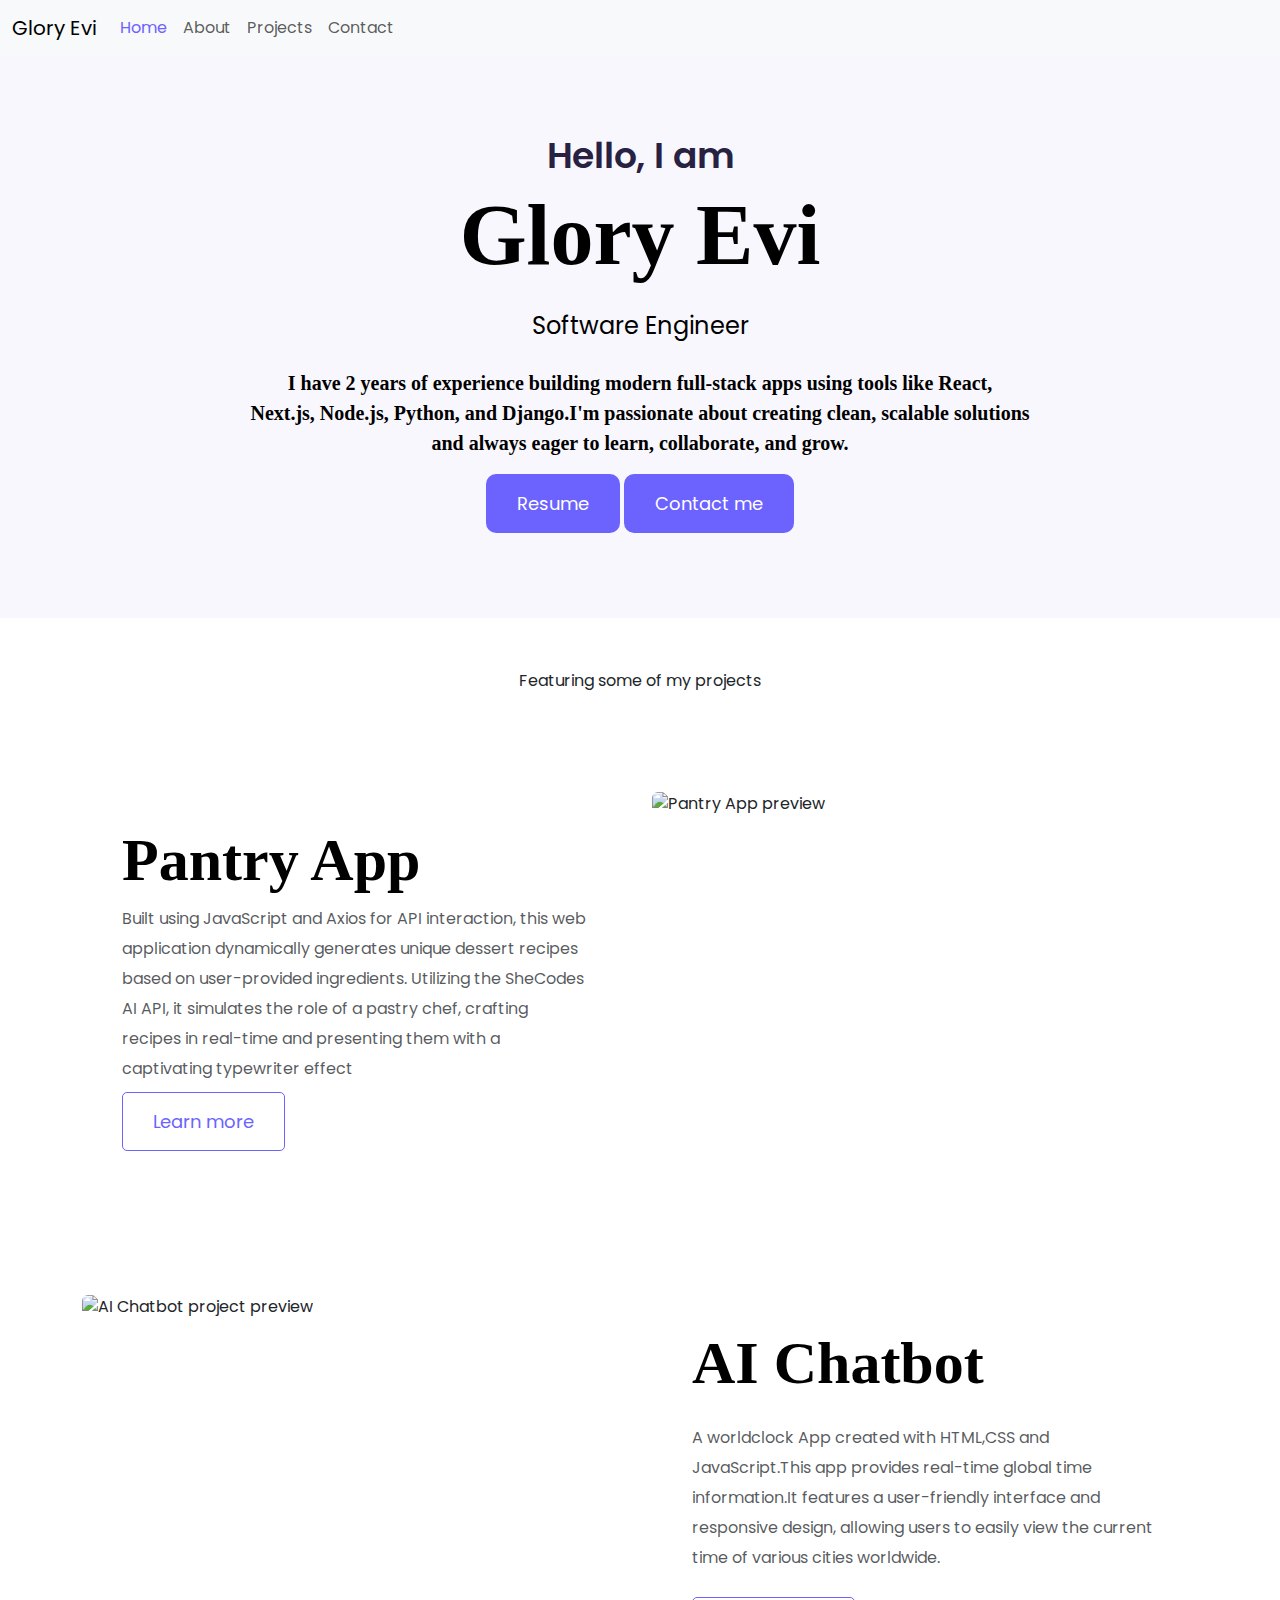
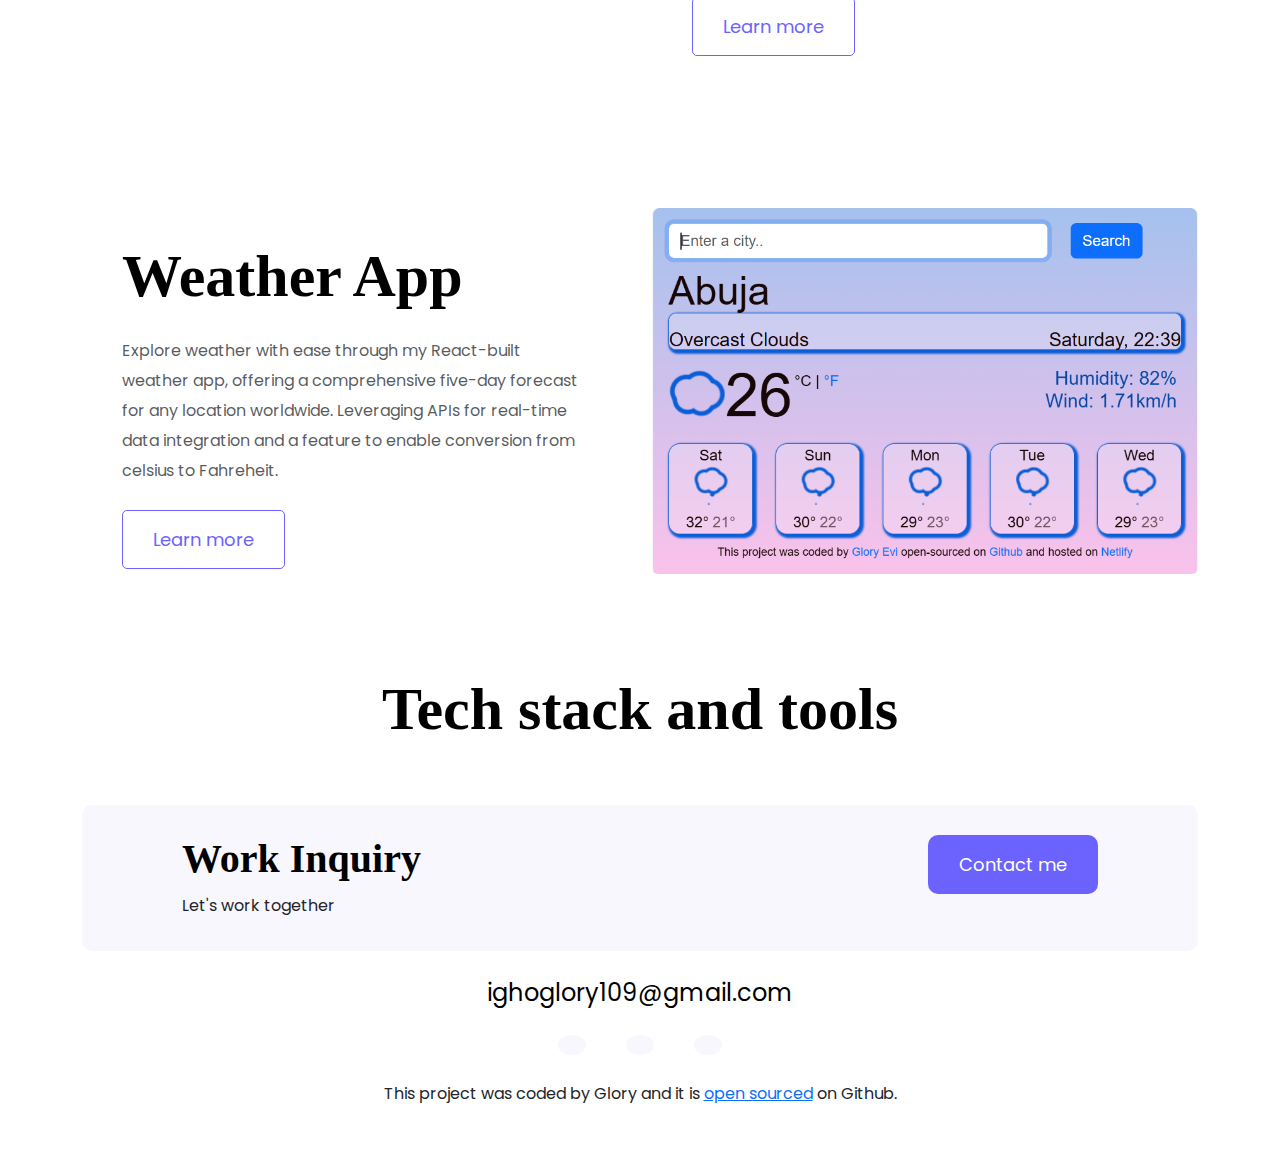
==== index.html @ 9f2cff9e "Added the html files:index,about,contact and project.Also added the styles.css and script.js files" ====
<!DOCTYPE html>
<html lang="en">
  <head>
    <meta charset="UTF-8" />
    <meta name="viewport" content="width=device-width, initial-scale=1.0" />
    <meta
      name="description"
      content="Glory is a Software Engineer based in Nigeria"
    />

    <link
      rel="stylesheet"
      type="text/css"
      href="https://cdn.jsdelivr.net/gh/devicons/devicon@latest/devicon.min.css"
    />

    <link
      href="https://cdn.jsdelivr.net/npm/bootstrap@5.3.3/dist/css/bootstrap.min.css"
      rel="stylesheet"
      integrity="sha384-QWTKZyjpPEjISv5WaRU9OFeRpok6YctnYmDr5pNlyT2bRjXh0JMhjY6hW+ALEwIH"
      crossorigin="anonymous"
    />
    <script
      src="https://cdn.jsdelivr.net/npm/bootstrap@5.3.3/dist/js/bootstrap.bundle.min.js"
      integrity="sha384-YvpcrYf0tY3lHB60NNkmXc5s9fDVZLESaAA55NDzOxhy9GkcIdslK1eN7N6jIeHz"
      crossorigin="anonymous"
    ></script>
    <script
      src="https://kit.fontawesome.com/a14d4ef443.js"
      crossorigin="anonymous"
    ></script>
    <link rel="stylesheet" href="styles/styles.css" />
    <link rel="preconnect" href="https://fonts.googleapis.com" />
    <link rel="preconnect" href="https://fonts.gstatic.com" crossorigin />
    <link
      href="https://fonts.googleapis.com/css2?family=Playfair+Display:ital,wght@0,400..900;1,400..900&family=Poppins:ital,wght@0,500;0,600;0,700;1,500;1,600;1,700&display=swap"
      rel="stylesheet"
    />
    <title>Software Engineer - Glory Evi</title>
  </head>
  <body>
    <nav class="navbar navbar-expand-lg bg-body-tertiary">
      <div class="container-fluid">
        <a class="navbar-brand" href="/" title="Homepage">Glory Evi</a>
        <button
          class="navbar-toggler"
          type="button"
          data-bs-toggle="collapse"
          data-bs-target="#navbarNav"
          aria-controls="navbarNav"
          aria-expanded="false"
          aria-label="Toggle navigation"
        >
          <span class="navbar-toggler-icon"></span>
        </button>
        <div class="collapse navbar-collapse" id="navbarNav">
          <ul class="navbar-nav">
            <li class="nav-item">
              <a
                class="nav-link active"
                aria-current="page"
                href="/"
                title="Homepage"
                >Home</a
              >
            </li>
            <li class="nav-item">
              <a class="nav-link" href="/about.html" title="About Glory"
                >About</a
              >
            </li>
            <li class="nav-item">
              <a class="nav-link" href="/project.html" title="Glory's projects"
                >Projects</a
              >
            </li>
            <li class="nav-item">
              <a class="nav-link" href="/contact.html" title="Contact Glory"
                >Contact</a
              >
            </li>
          </ul>
        </div>
      </div>
    </nav>
    <div class="hero">
      <p>Hello, I am</p>
      <h1>Glory Evi</h1>
      <h2 class="mb-4">Software Engineer</h2>
      <h5>
        I have 2 years of experience building modern full-stack apps using tools
        like React,<br />
        Next.js, Node.js, Python, and Django.I'm passionate about creating
        clean, scalable solutions <br />
        and always eager to learn, collaborate, and grow.
      </h5>
      <div class="mt-3">
        <a href="/contact.html" class="btn btn-branding" title="Contact me"
          >Resume</a
        >
        <a href="/contact.html" class="btn btn-branding" title="Contact me"
          >Contact me</a
        >
      </div>
    </div>
    <p class="text-center m-5">Featuring some of my projects</p>
    <div class="container">
      <div class="row mb-3">
        <div class="col">
          <div class="project-description">
            <h2 class="mb-2">Pantry App</h2>
            <p class="mb-2 text-muted">
              Built using JavaScript and Axios for API interaction, this web
              application dynamically generates unique dessert recipes based on
              user-provided ingredients. Utilizing the SheCodes AI API, it
              simulates the role of a pastry chef, crafting recipes in real-time
              and presenting them with a captivating typewriter effect
            </p>
            <a href="" class="btn btn-branding2">Learn more</a>
          </div>
        </div>
        <div class="col d-none d-lg-block">
          <img src="" alt="Pantry App preview" class="img-fluid rounded mt-5" />
        </div>
      </div>
      <div class="row mb-4">
        <div class="col d-none d-lg-block">
          <img
            src=""
            alt="AI Chatbot project preview"
            class="img-fluid rounded mt-5"
          />
        </div>
        <div class="col">
          <div class="project-description">
            <h2 class="mb-4">AI Chatbot</h2>
            <p class="mb-4 text-muted">
              A worldclock App created with HTML,CSS and JavaScript.This app
              provides real-time global time information.It features a
              user-friendly interface and responsive design, allowing users to
              easily view the current time of various cities worldwide.
            </p>
            <a href="" class="btn btn-branding2">Learn more</a>
          </div>
        </div>
      </div>
      <div class="row mb-4">
        <div class="col">
          <div class="project-description">
            <h2 class="mb-4">Weather App</h2>
            <p class="mb-4 text-muted">
              Explore weather with ease through my React-built weather app,
              offering a comprehensive five-day forecast for any location
              worldwide. Leveraging APIs for real-time data integration and a
              feature to enable conversion from celsius to Fahreheit.
            </p>
            <a href="/project.html#weather2" class="btn btn-branding2"
              >Learn more</a
            >
          </div>
        </div>
        <div class="col d-none d-lg-block">
          <img
            src="images/React weather app.png"
            alt="Weather App preview"
            class="img-fluid rounded mt-5"
          />
        </div>
      </div>
      <!-- <div class="row">
        <div class="col d-none d-lg-block">
          <img
            src="images/project to-do app.png"
            alt="To-Do-List APP preview"
            class="img-fluid rounded mt-4"
            width="500"
          />
        </div> -->
      <!-- <div class="col">
          <div class="project-description">
            <h2 class="mb-4">To-Do List App</h2>
            <p class="mb-4 text-muted">
              A To-do list app to organize tasks efficiently.Crafted using
              HTML,CSS and JavaScript,With a clean user-friendly interface.Add
              and remove tasks seamlessly.Perfect for managing daily activities
              and achieving goals.
            </p>
            <a href="/work.html#to-do" class="btn btn-branding2">Learn more</a>
          </div>
        </div> -->
      <!-- </div> -->
      <!-- <div class="row mb-4">
        <div class="col">
          <div class="project-description">
            <h2 class="">Weather App</h2>
            <p class="mb-4 text-muted">
              Explore weather with ease through my React-built weather app,
              offering a comprehensive five-day forecast for any location
              worldwide. Leveraging APIs for real-time data integration and a
              feature to enable conversion from celsius to Fahreheit.
            </p>
            <a href="/work.html#weather2" class="btn btn-branding2"
              >Learn more</a
            >
          </div>
        </div>
        <div class="col d-none d-lg-block">
          <img
            src="images/React weather app.png"
            alt="Weather App preview"
            class="img-fluid rounded mt-5"
          />
        </div>
      </div> -->
      <h2 class="text-center">Tech stack and tools</h2>
      <div class="devicon">
        <i class="devicon-html5-plain-wordmark colored"></i>

        <i class="devicon-css3-plain-wordmark colored"></i>

        <i class="devicon-bootstrap-plain colored"></i>

        <i class="devicon-javascript-plain colored"></i>

        <i class="devicon-python-plain colored"></i>

        <i class="devicon-django-plain-wordmark colored"></i>

        <i class="devicon-mongodb-plain-wordmark colored"></i>

        <i class="devicon-nextjs-original-wordmark colored"></i>

        <i class="devicon-nodejs-plain-wordmark colored"></i>

        <i class="devicon-express-original-wordmark colored"></i>

        <i class="devicon-firebase-plain-wordmark colored"></i>

        <i class="devicon-mysql-plain-wordmark colored"></i>

        <i class="devicon-graphql-plain-wordmark colored"></i>

        <i class="devicon-netlify-plain-wordmark colored"></i>

        <i class="devicon-vercel-original-wordmark colored"></i>

        <i class="devicon-react-original colored"></i>

        <i class="devicon-docker-plain-wordmark colored"></i>

        <i class="devicon-kubernetes-plain-wordmark colored"></i>

        <i class="devicon-jenkins-plain colored"></i>

        <i class="devicon-github-original colored"></i>

        <i class="devicon-git-plain colored"></i>

        <i class="devicon-c-line colored"></i>

        <i class="devicon-csharp-line colored"></i>

        <i class="devicon-figma-plain colored"></i>

        <i class="devicon-vscode-plain colored"></i>
      </div>
      <footer>
        <div
          class="contact-box d-flex justify-content-between mb-4 d-none d-md-flex"
        >
          <div>
            <h4>Work Inquiry</h4>

            <p>Let's work together</p>
          </div>
          <div>
            <a
              href="/contact.html"
              class="btn btn-branding"
              title="Contact Glory"
              >Contact me</a
            >
          </div>
        </div>
        <div class="text-center">
          <a href="mailto:ighoglory109@gmail.com" class="email-link"
            >ighoglory109@gmail.com</a
          >
        </div>
        <div class="social-links d-flex justify-content-center mt-4">
          <a
            href="https://www.instagram.com/glory__evi?igsh=MXJyM3dmb2tkeno0Zg%3D%3D&utm_-source=qr"
            target="_blank"
            ><i class="fa-brands fa-instagram"></i
          ></a>
          <a href="https://github.com/GloryEvi" target="_blank"
            ><i class="fa-brands fa-github"></i
          ></a>
          <a
            href="https://www.linkedin.com/in/glory-ighokido-3b14262a5/"
            target="_blank"
            ><i class="fa-brands fa-linkedin"></i
          ></a>
        </div>
        <p class="text-center mt-4">
          This project was coded by Glory and it is
          <a href="" target="_blank">open sourced</a>
          on Github.
        </p>
      </footer>
    </div>
  </body>
</html>
---- styles/styles.css ----
:root {
  --primary-color: #6c63ff;
  --heading-font-family: "Playfair Dispaly", serif;
  --default-font-family: "Poppins", sans-serif;
  --secondary-color: #f9f7fe;
}
body {
  font-family: var(--default-font-family);
}
h1,
h2,
h3,
h4,
h5,
h6 {
  color: black;
  font-family: var(--heading-font-family);
  font-weight: bold;
}
h1 {
  font-size: 86px;
  line-height: 1.5;
}
h2 {
  font-size: 60px;
}
h4 {
  font-size: 40px;
}
h5 {
  margin: 0 auto;
  line-height: 30px;
}
p {
  font-weight: normal;
  font-size: 16px;
  line-height: 30px;
}
ul {
  list-style-type: none;
}
.hero {
  background: var(--secondary-color);
  text-align: center;
  padding: 85px 20px;
}
.hero p {
  font-size: 36px;
  font-weight: 600;
  margin: 0;
  color: #272142;
}
.hero h2 {
  font-family: var(--default-font-family);
  font-weight: normal;
  font-size: 24px;
  line-height: 1.5;
}
.content-container {
  padding: 30px 20px;
}
.content {
  margin: 30px;
}
.content h1 {
  font-size: 60px;
  line-height: 80px;
}
.content h2 {
  font-size: 18px;
  font-family: var(--default-font-family);
}
.content h3 {
  font-size: 24px;
  line-height: 1.5;
  font-family: var(--default-font-family);
}
.content p {
  font-size: 14px;
}
.btn-branding {
  background: var(--primary-color);
  border-radius: 10px;
  color: #fff;
  font-size: 18px;
  line-height: 27px;
  padding: 15px 30px;
}
.btn-branding:hover {
  background: var(--primary-color);
}
.btn-branding2 {
  color: var(--primary-color);
  border: 1px solid var(--primary-color);
  border-radius: 5px;
  font-size: 18px;
  line-height: 27px;
  padding: 15px 30px;
}
.btn-branding2:hover {
  border: 1px solid var(--primary-color);
}
.project-description {
  padding: 80px 40px;
}
.active {
  color: var(--primary-color) !important;
}
.nav item {
  padding: 0 10px;
  line-height: 14px;
}
.live-demo,
.view-source {
  padding: 12px 10px;
  margin: 5px;
  background: var(--secondary-color);
  border: 1px solid var(--primary-color);
  border-radius: 7px;
  text-decoration: none;
  color: var(--primary-color);
}
.live-demo:hover,
.view-source:hover {
  color: black;
}
.devicon {
  font-size: 60px;
}
.pros {
  text-align: center;
}
#contact-form {
  background-color: #fff;
  padding: 30px;
  border-radius: 8px;
  box-shadow: 0 4px 8px rgba(0, 0, 0, 0.1);
  width: 100%;
  /* max-width: 600px;  */
}
input,
textarea {
  width: 95%;
  padding: 10px;
  margin: 8px 0 20px;
  border: 1px solid #ccc;
  border-radius: 5px;
  font-size: 16px;
  color: #333;
}
input[type="text"],
input[type="email"] {
  height: 40px;
}

textarea {
  resize: vertical;
}
.form-button {
  /* width: 100%; */
  padding: 12px;
  color: var(--primary-color);
  border: 1px solid var(--primary-color);
  border-radius: 5px;
  font-size: 16px;
  cursor: pointer;
}

button:hover {
  background-color: var(--primary-color);
  color: #fff;
}
footer {
  margin: 60px 0;
}
footer .contact-box {
  background-color: var(--secondary-color);
  padding: 30px 100px;
  border-radius: 10px;
}
footer .contact-box p {
  margin: 0;
}
footer .email-link {
  text-decoration: none;
  font-size: 24px;
  color: black;
}
footer .email-link:hover {
  color: var(--primary-color);
}
footer .social-links a {
  margin: 0 20px;
  color: var(--primary-color);
  background: var(--secondary-color);
  padding: 10px 14px;
  font-size: 18px;
  border-radius: 50%;
  transition: all 1ooms ease-in-out;
}
footer .social-links a:hover {
  color: white;
  background: var(--primary-color);
}
@media (max-width: 900px) {
  h1 {
    font-size: 48px;
    line-height: 56px;
  }
  h2 {
    font-size: 40px;
    text-align: center;
  }
  h4 {
    font-size: 22px;
  }
  .hero {
    padding: 80px 20px;
  }
  .content {
    text-align: center;
    padding: 0;
  }
  .project-description {
    padding: 0;
    text-align: center;
  }
  .evi {
    display: flex;
    justify-content: center;
  }
  .live-demo,
  .view-source {
    padding: 10px 8px;
    font-size: 14px;
  }
  .devicon {
    font-size: 35px;
  }
  .backc {
    text-align: center;
  }
}
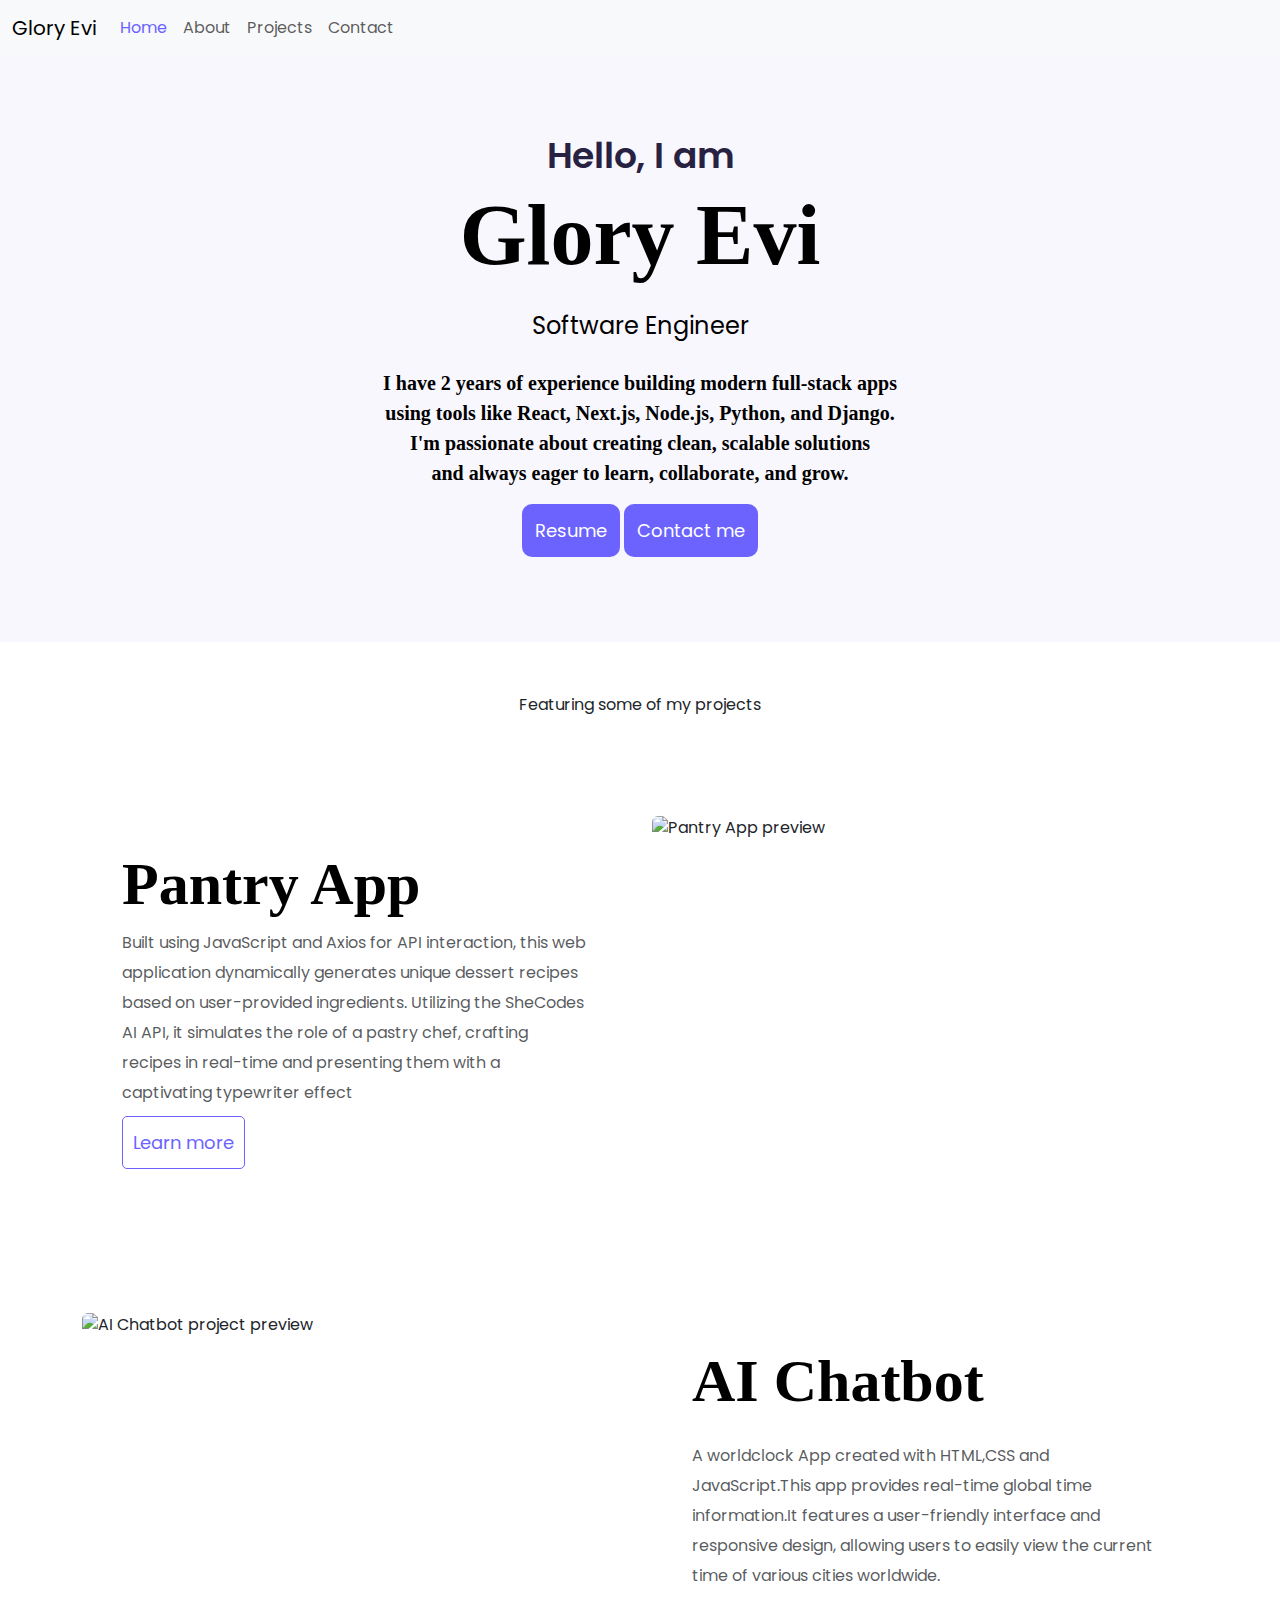
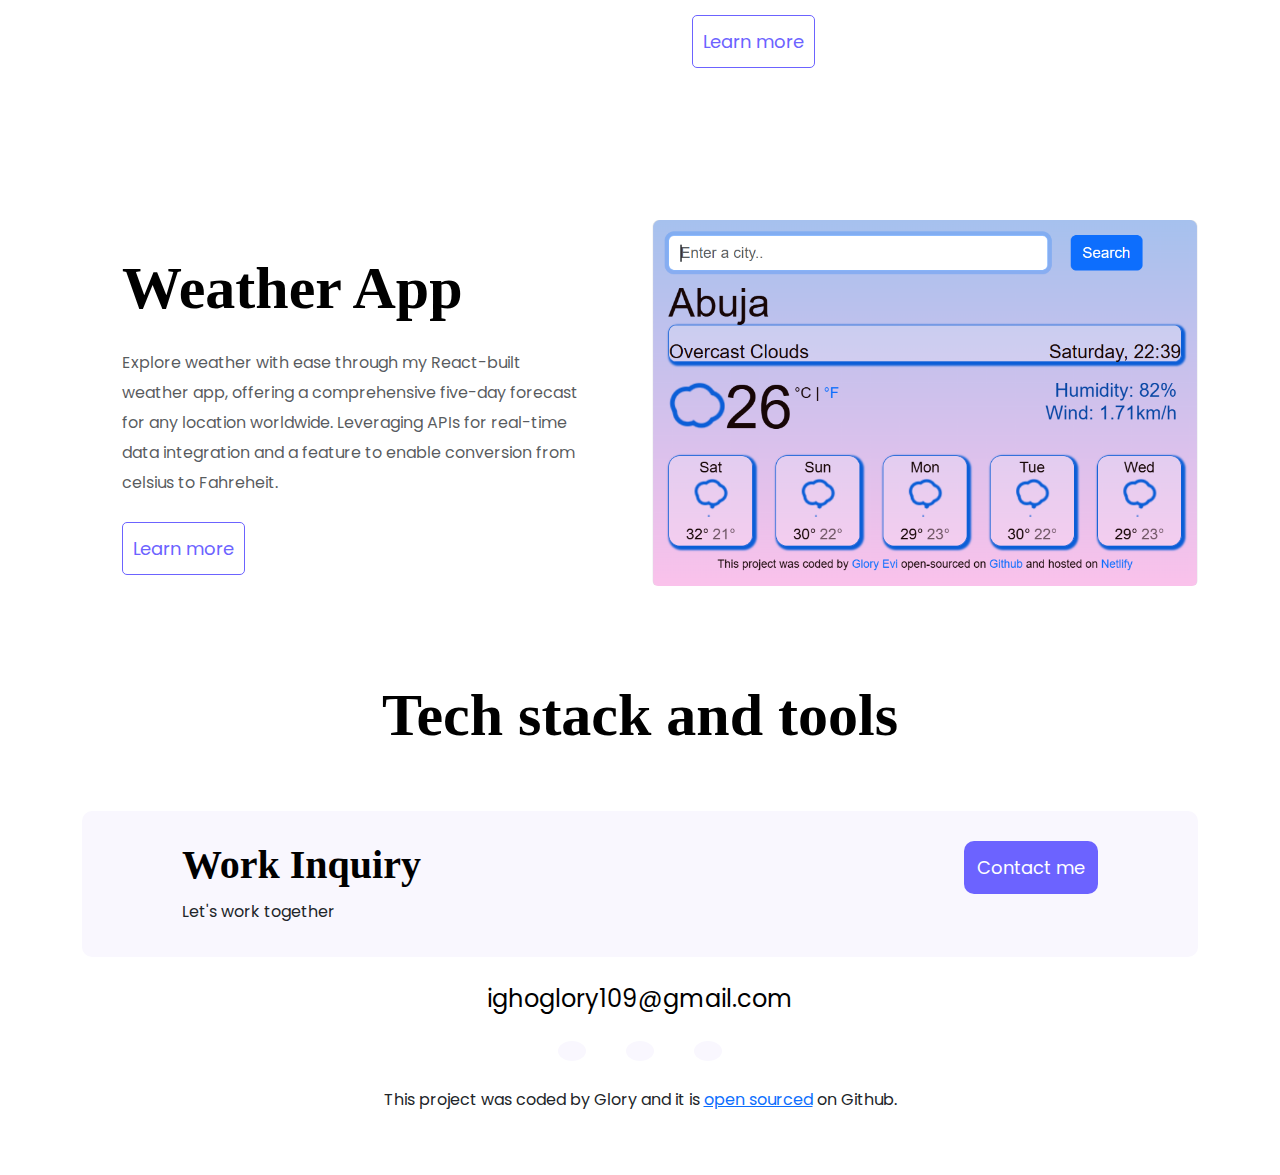
==== commit 93dd358e: "updated the hero section of the home page" ====
--- a/index.html
+++ b/index.html
@@ -88,10 +88,9 @@
       <h1>Glory Evi</h1>
       <h2 class="mb-4">Software Engineer</h2>
       <h5>
-        I have 2 years of experience building modern full-stack apps using tools
-        like React,<br />
-        Next.js, Node.js, Python, and Django.I'm passionate about creating
-        clean, scalable solutions <br />
+        I have 2 years of experience building modern full-stack apps<br />
+        using tools like React, Next.js, Node.js, Python, and Django.<br />I'm
+        passionate about creating clean, scalable solutions<br />
         and always eager to learn, collaborate, and grow.
       </h5>
       <div class="mt-3">
--- a/styles/styles.css
+++ b/styles/styles.css
@@ -84,7 +84,7 @@
   color: #fff;
   font-size: 18px;
   line-height: 27px;
-  padding: 15px 30px;
+  padding: 12px 12px;
 }
 .btn-branding:hover {
   background: var(--primary-color);
@@ -95,7 +95,7 @@
   border-radius: 5px;
   font-size: 18px;
   line-height: 27px;
-  padding: 15px 30px;
+  padding: 12px 10px;
 }
 .btn-branding2:hover {
   border: 1px solid var(--primary-color);
@@ -156,17 +156,18 @@
 textarea {
   resize: vertical;
 }
-.form-button {
-  /* width: 100%; */
+.formb {
+  /* width: 100%; 
   padding: 12px;
   color: var(--primary-color);
   border: 1px solid var(--primary-color);
   border-radius: 5px;
   font-size: 16px;
-  cursor: pointer;
+  cursor: pointer; */
+  background-color: #fff;
 }
 
-button:hover {
+.formb:hover {
   background-color: var(--primary-color);
   color: #fff;
 }
@@ -214,6 +215,10 @@
   h4 {
     font-size: 22px;
   }
+  h5 {
+    text-align: center;
+    font-size: 22px;
+  }
   .hero {
     padding: 80px 20px;
   }
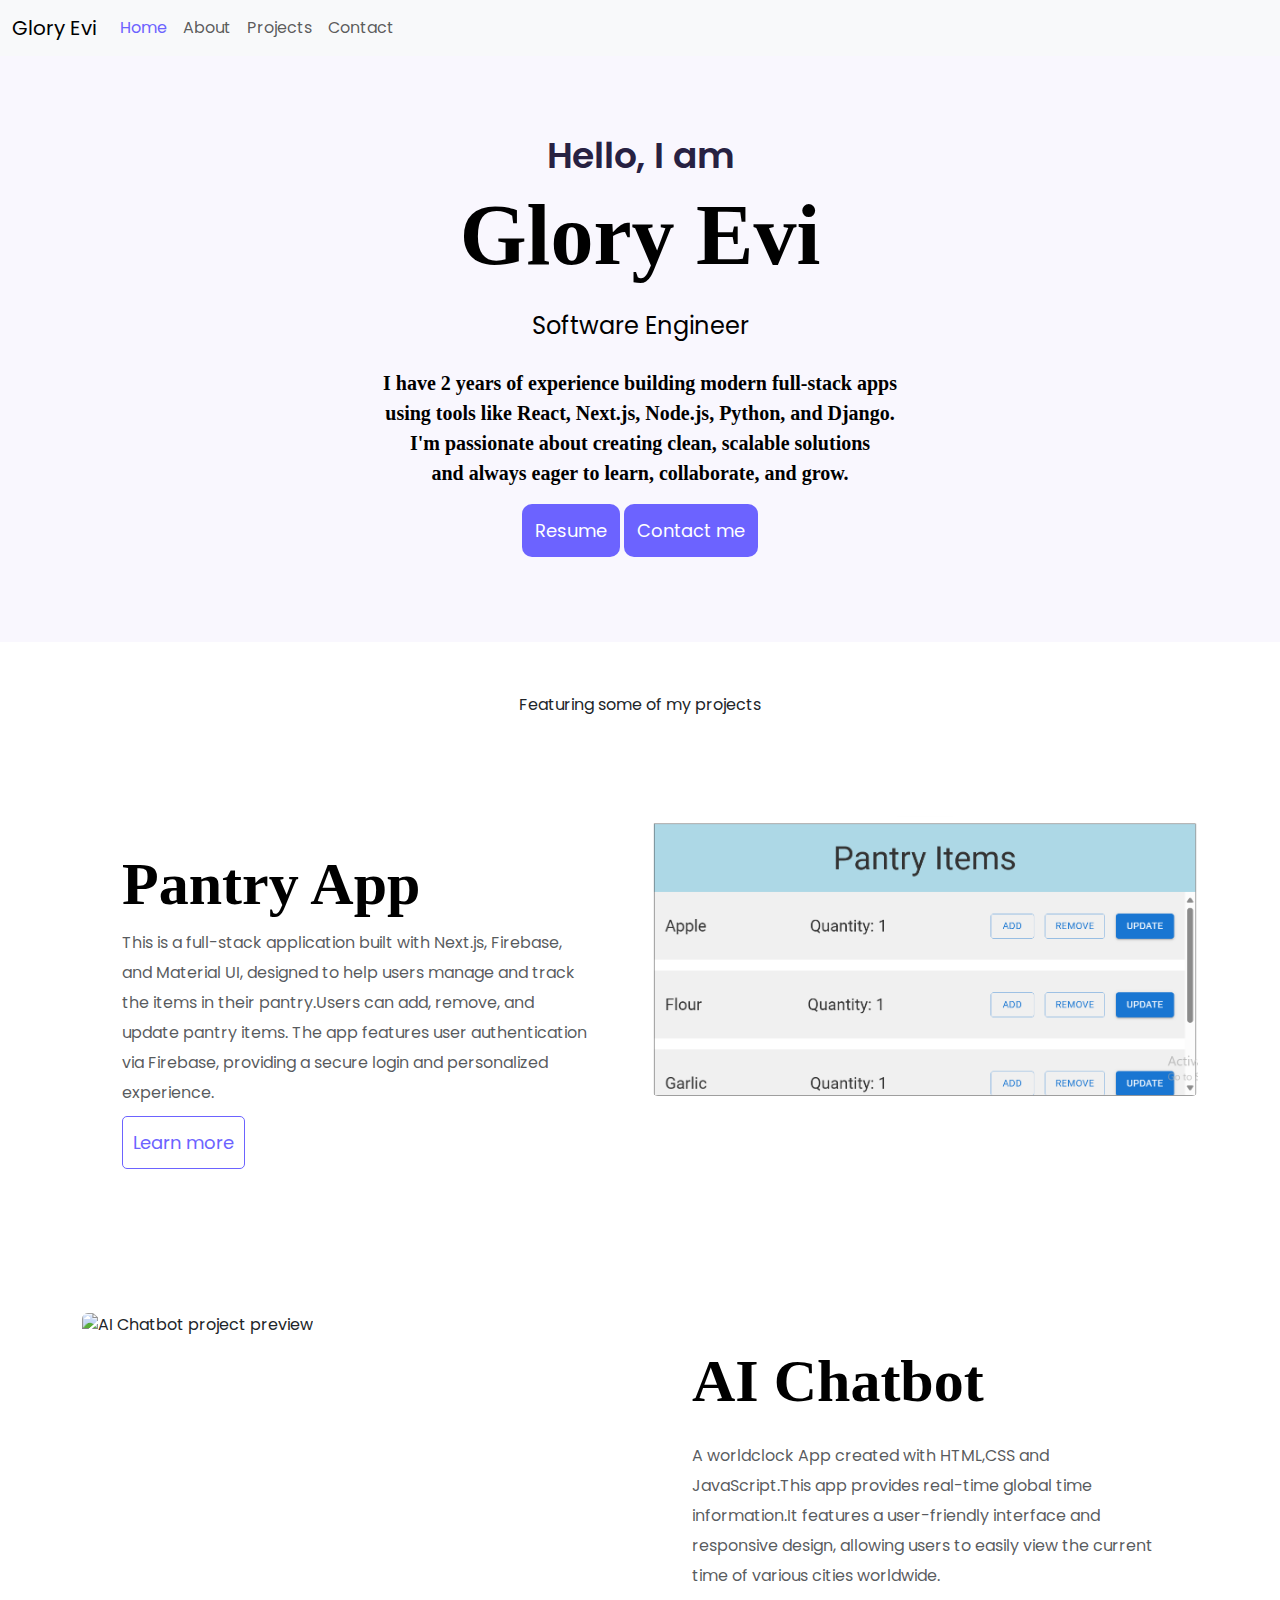
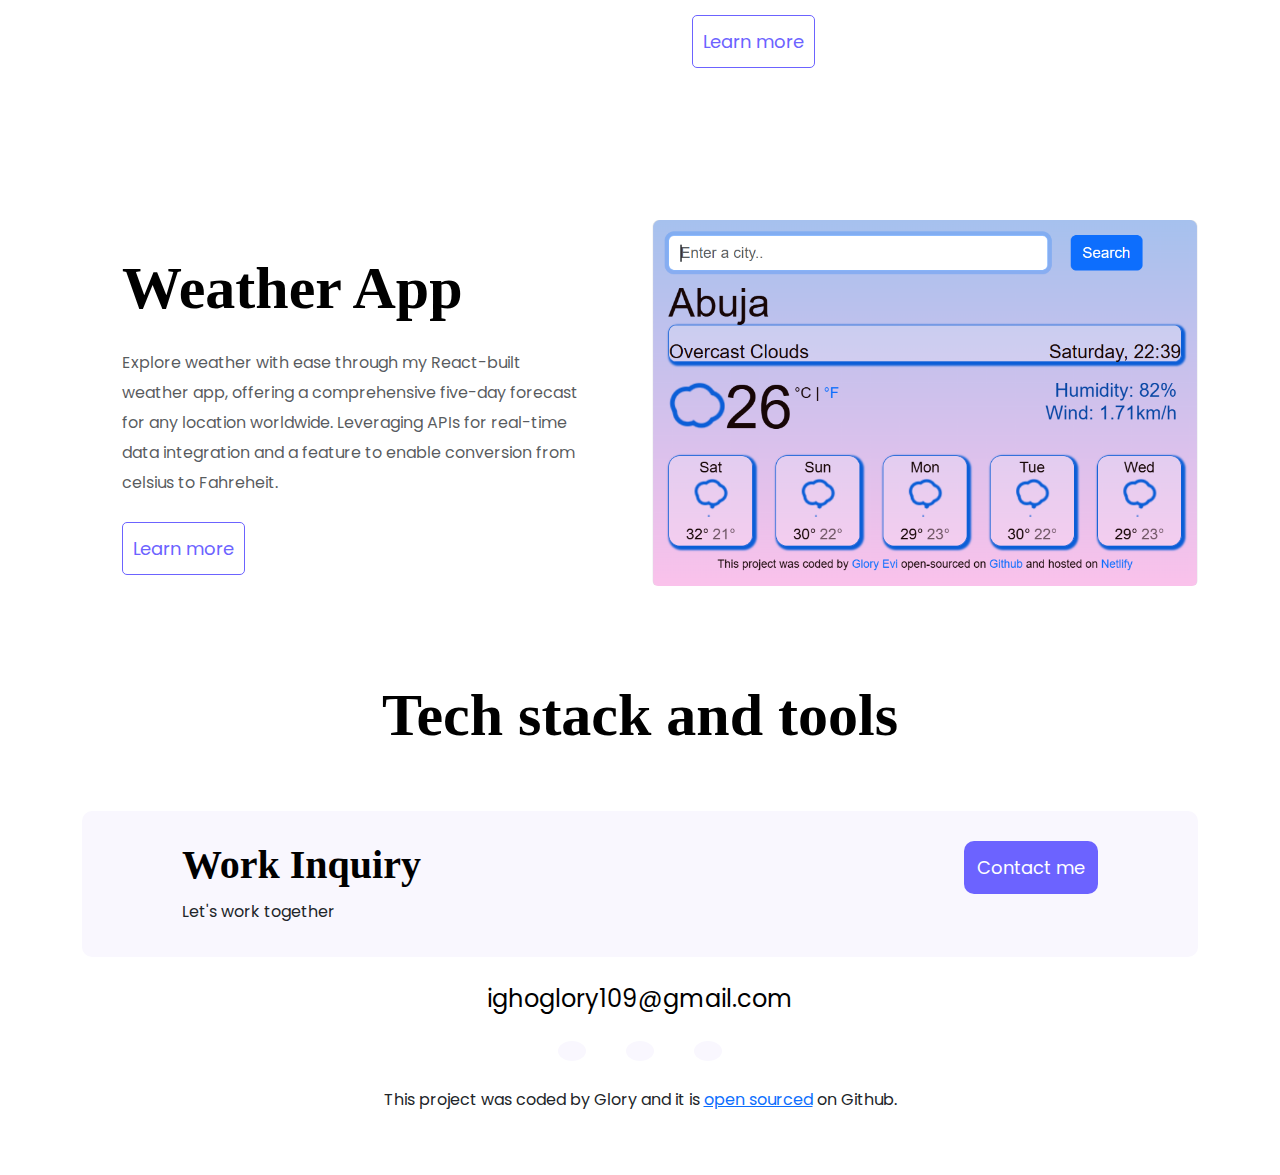
==== commit 6dabe712: "added a new project" ====
--- a/index.html
+++ b/index.html
@@ -109,17 +109,23 @@
           <div class="project-description">
             <h2 class="mb-2">Pantry App</h2>
             <p class="mb-2 text-muted">
-              Built using JavaScript and Axios for API interaction, this web
-              application dynamically generates unique dessert recipes based on
-              user-provided ingredients. Utilizing the SheCodes AI API, it
-              simulates the role of a pastry chef, crafting recipes in real-time
-              and presenting them with a captivating typewriter effect
-            </p>
-            <a href="" class="btn btn-branding2">Learn more</a>
-          </div>
-        </div>
-        <div class="col d-none d-lg-block">
-          <img src="" alt="Pantry App preview" class="img-fluid rounded mt-5" />
+              This is a full-stack application built with Next.js, Firebase, and
+              Material UI, designed to help users manage and track the items in
+              their pantry.Users can add, remove, and update pantry items. The
+              app features user authentication via Firebase, providing a secure
+              login and personalized experience.
+            </p>
+            <a href="project.html#pantry" class="btn btn-branding2"
+              >Learn more</a
+            >
+          </div>
+        </div>
+        <div class="col d-none d-lg-block">
+          <img
+            src="images/pantry.png"
+            alt="Pantry App preview"
+            class="img-fluid rounded mt-5"
+          />
         </div>
       </div>
       <div class="row mb-4">
@@ -255,13 +261,15 @@
 
         <i class="devicon-git-plain colored"></i>
 
-        <i class="devicon-c-line colored"></i>
-
-        <i class="devicon-csharp-line colored"></i>
+        <!-- <i class="devicon-c-line colored"></i>
+
+        <i class="devicon-csharp-line colored"></i> -->
 
         <i class="devicon-figma-plain colored"></i>
 
         <i class="devicon-vscode-plain colored"></i>
+
+        <i class="devicon-materialui-plain colored"></i>
       </div>
       <footer>
         <div
